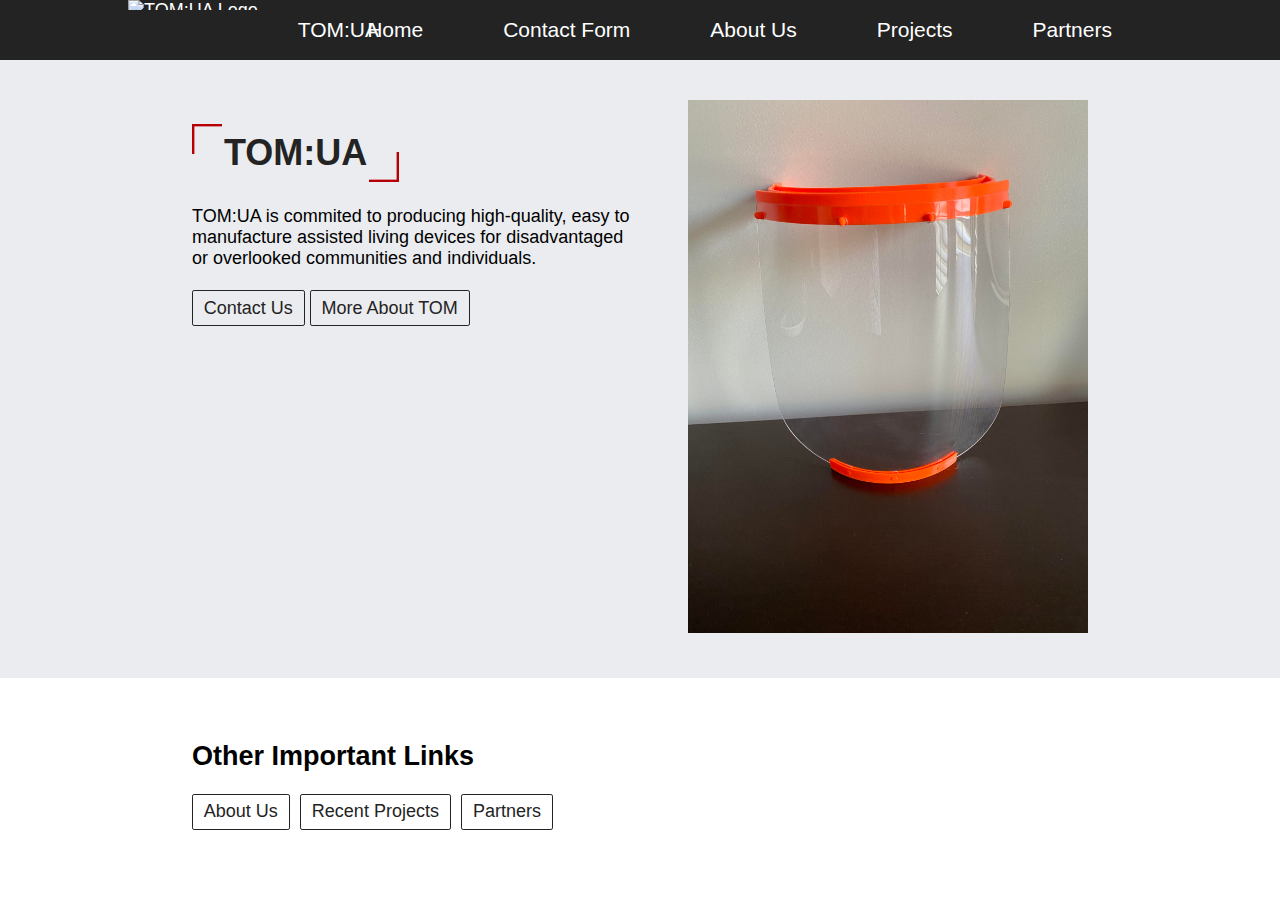
==== index.html @ 4f61e671 "Init" ====
<!DOCTYPE html>
<html lang="en" dir="ltr">

<head>
  <meta charset="utf-8">
  <title>TOM:UA</title>

  <link rel="stylesheet" href="./css/navbar.css">
  <link rel="stylesheet" href="./css/master.css">
  <link rel="stylesheet" href="./css/buttons.css">
</head>

<body>

  <!-- Begin NavBar -->
  <div class="nav-bar">
    <div class="content-L">
      <img src="" alt="TOM:UA Logo">
      <p class="header-text">TOM:UA</p>
    </div>

    <div class="content-R">
      <a href="index.html"><li class="nav-bar-item header-text">Home</li></a>
      <a href="contact.html"><li class="nav-bar-item header-text">Contact Form</li></a>
      <a href="about.html"><li class="nav-bar-item header-text">About Us</li></a>
      <a href="projects.html"><li class="nav-bar-item header-text">Projects</li></a>
      <a href="partners.html"><li class="nav-bar-item header-text">Partners</li></a>
    </div>
  </div>
  <!-- End NavBar -->

  <div class="introduction">
    <div class="content-L-main">
      <h1>TOM:UA</h1>
      <p>TOM:UA is commited to producing high-quality, easy to manufacture assisted living devices for disadvantaged or overlooked communities and individuals.</p>
      <a class="button home-page-button" href="contact.html">Contact Us</a>
      <a href="https://tomglobal.org/" class="button contact-us-button">More About TOM</a>
    </div>

    <div class="content-R-main">
      <img src="./src/face-shield.jpg" alt="TOM:UA" width="400px" height="auto">
    </div>
  </div>

  <div class="main-body">


    <div>
      <h2>Other Important Links</h2>
      <a class="button centered-buttons" href="about.html">About Us</a>
      <a class="button centered-buttons" href="projects.html">Recent Projects</a>
      <a class="button centered-buttons" href="partners.html">Partners</a>
    </div>
  </div>
</body>
</html>
---- css/navbar.css ----
.nav-bar {
  background-color: #232323;
  color: white;
  height: max-content;
  white-space: nowrap;

  height: auto;
  width: 80%;
  padding: 0px 10%;
}

.content-L {
  display: inline-flex;
  padding: 0px;
  margin: 0px;
  float: left;
  width: 30%;
}

.nav-bar img {
  height: 10px;
}

.content-R {
  display: inline-flex;
  justify-content: flex-end;
  padding: 0px;
  margin: 0px;
  width: 70%;
}

.header-text {
  font-size: 21px;
  color: white;
  padding: 18px 40px;
}

.nav-bar-item {
  list-style-type: none;
  transition: .3s;
  cursor: pointer;
  width: max-content
}

.nav-bar-item:hover {
  background-color: white;
  color: black;
  transition: .5s;
}

.nav-bar a {
  margin: 0px;
  padding: 0px;
  text-decoration: none;
}
---- css/master.css ----
body {
  font-family: sans-serif;
  font-size: 18px;
  margin: 0px;
  padding: 0px;
}

h1 {
  display: block;
  position: relative;
  width: max-content;
  padding: 8px 32px;
  text-transform: uppercase;
  color: #232323;

  -webkit-user-select: none; /* Make text non-selectable Safari */
  -moz-user-select: none; /* Make text non-selectable Firefox */
  -ms-user-select: none; /* Make text non-selectable IE10+/Edge */
  user-select: none; /* Make text non-selectable Standard */
}

h1::before {
  position: absolute;
    top: 0;
    left: 0;
    height: 30px;
    width: 30px;

    content: "";
    background-image: url(../src/brackets.png);
    background-size: cover;
}

h1::after {
  position: absolute;
      bottom: 0;
      right: 0;
      height: 30px;
      width: 30px;

      content: "";
      background-image: url(../src/brackets.png);
      background-size: cover;
      transform: rotate(180deg);
      -webkit-transform: rotate(180deg);
      -moz-transform: rotate(180deg);
      -ms-transform: rotate(180deg);
      -o-transform: rotate(180deg);
}

p {
  margin: 0px;
  padding: 0px;
}

.main-body {
  width: 70%;
  padding: 40px 15%;
  margin: auto;
}

.bottom-padding {
  padding-bottom: 11px;
}

.blank_selection { display: none; }

.this-week-input {
  width: 300px;

  /* Auto-scaling once JS is implemented.
  https://stackoverflow.com/questions/8100770/auto-scaling-inputtype-text-to-width-of-value */
}

.remove-item-button {
  display: inline-block;
}

.checkbox-wrapper {
  display: block;
  padding-bottom: 15px;
}

input[type=checkbox] {
  -ms-transform: scale(1.25); /* IE */
  -moz-transform: scale(1.25); /* FF */
  -webkit-transform: scale(1.25); /* Safari and Chrome */
  -o-transform: scale(1.25); /* Opera */
  transform: scale(1.25);
  padding: 10px;
}

.settings-button {
  margin-top: 50px;
  color: grey;
}

.next-week {
  display: none;
}

.content-L-main {
  padding: 0px;
  margin: 0px;
  float: left;
  width: 50%;
}

.content-R-main {
  display: inline-flex;
  justify-content: flex-end;
  padding: 0px;
  margin: 0px;
  width: 50%;
}

.contact-footer-text {
  padding: 11px 0px;
}

.contact-footer-link {
  color: #232323;
}

.contact-subtext {
  padding-top: 11px;
  padding-bottom: 30px;
}

.introduction {
  width: 70%;
  padding: 40px 15%;
  margin: auto;
  background-color: #EBECF0;
}
---- css/buttons.css ----
.button {
  display: inline-block;
  padding: 0.35em .6em;
  border: 0.1em solid #232323;
  margin: 0 0.3em 0.3em 0;
  border-radius: 0.12em;
  box-sizing: border-box;
  text-decoration: none;
  font-family: sans-serif;
  font-weight: 300;
  color: #232323;
  text-align: center;
  transition: all 0.2s;
}

.button:hover {
  color: #FFF;
  background-color: #900f09;
  border-color: #900f09;
}

@media all and (max-width:30em) {
  .button {
    display: block;
    margin: 0.4em auto;
  }
}

.button_row_wrapper {
  padding-top: 12px;
}

.home-page-button {
  margin: 21px 0px;
}
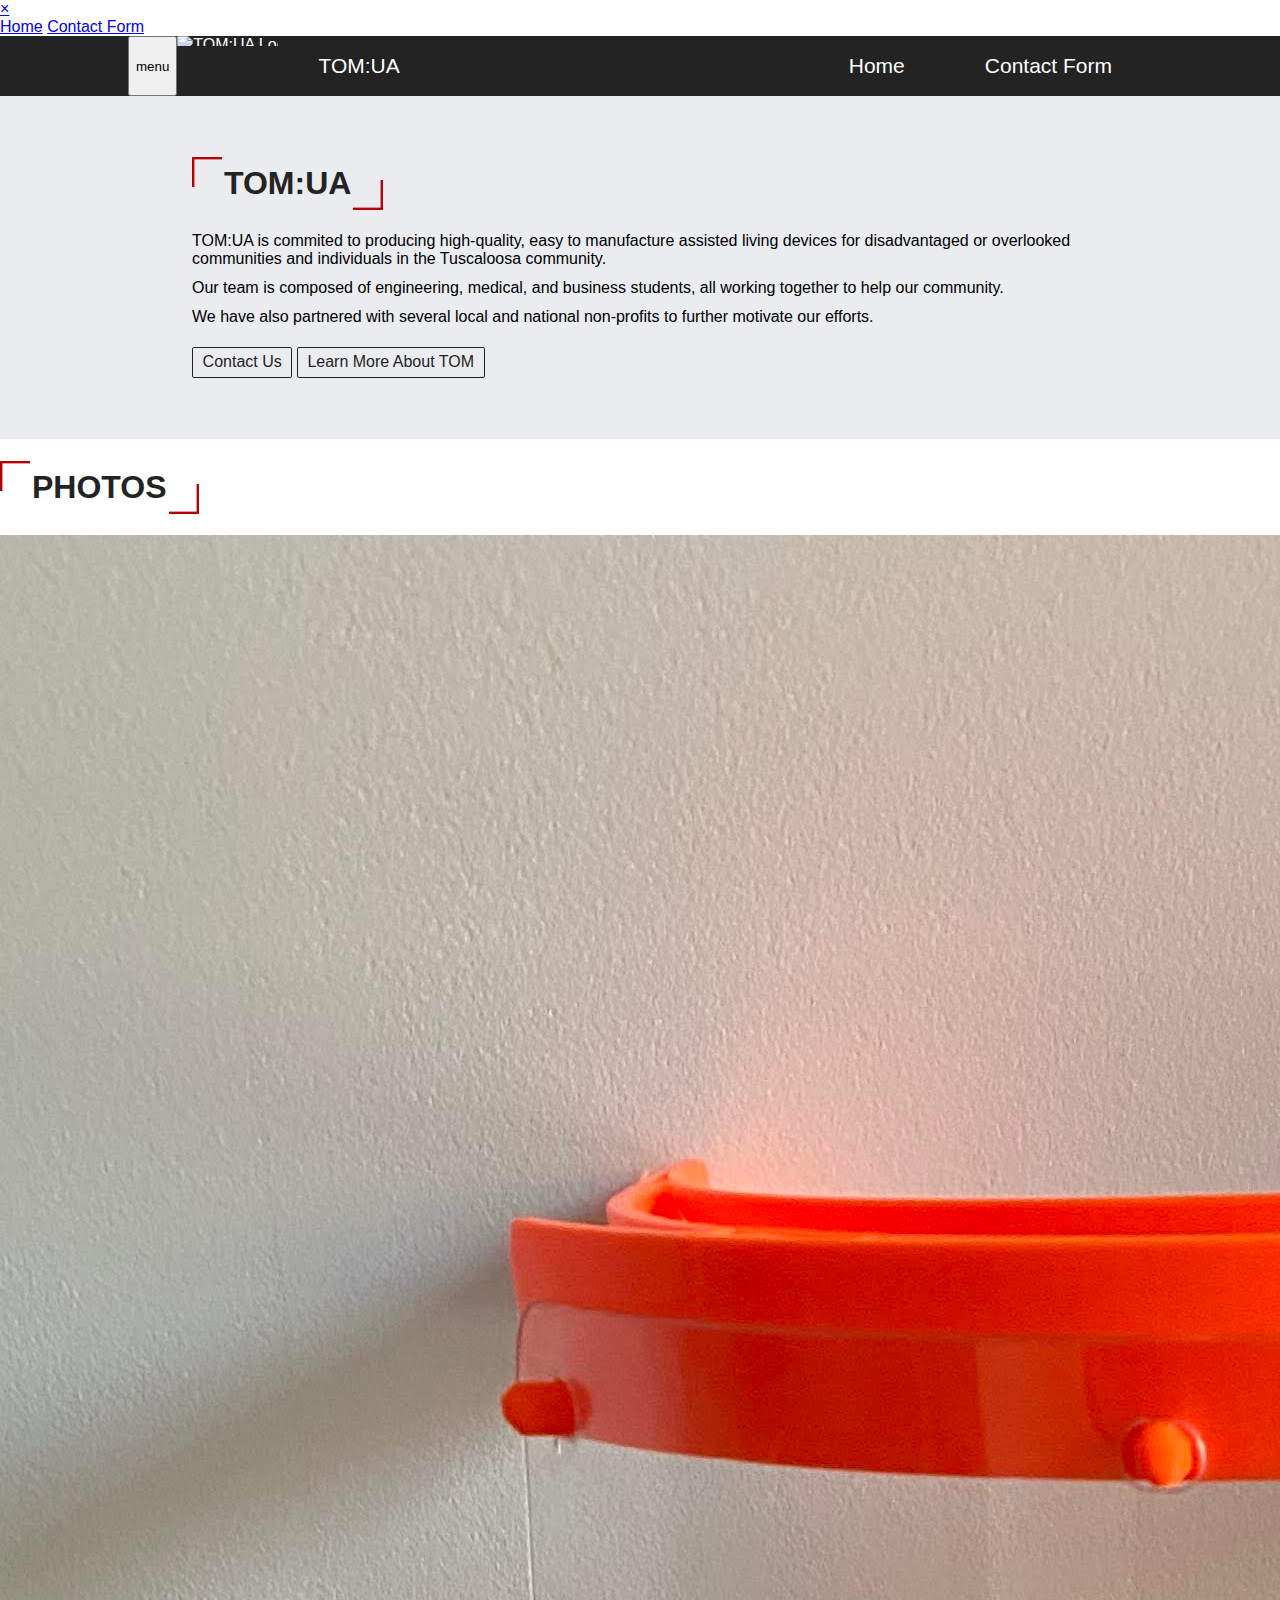
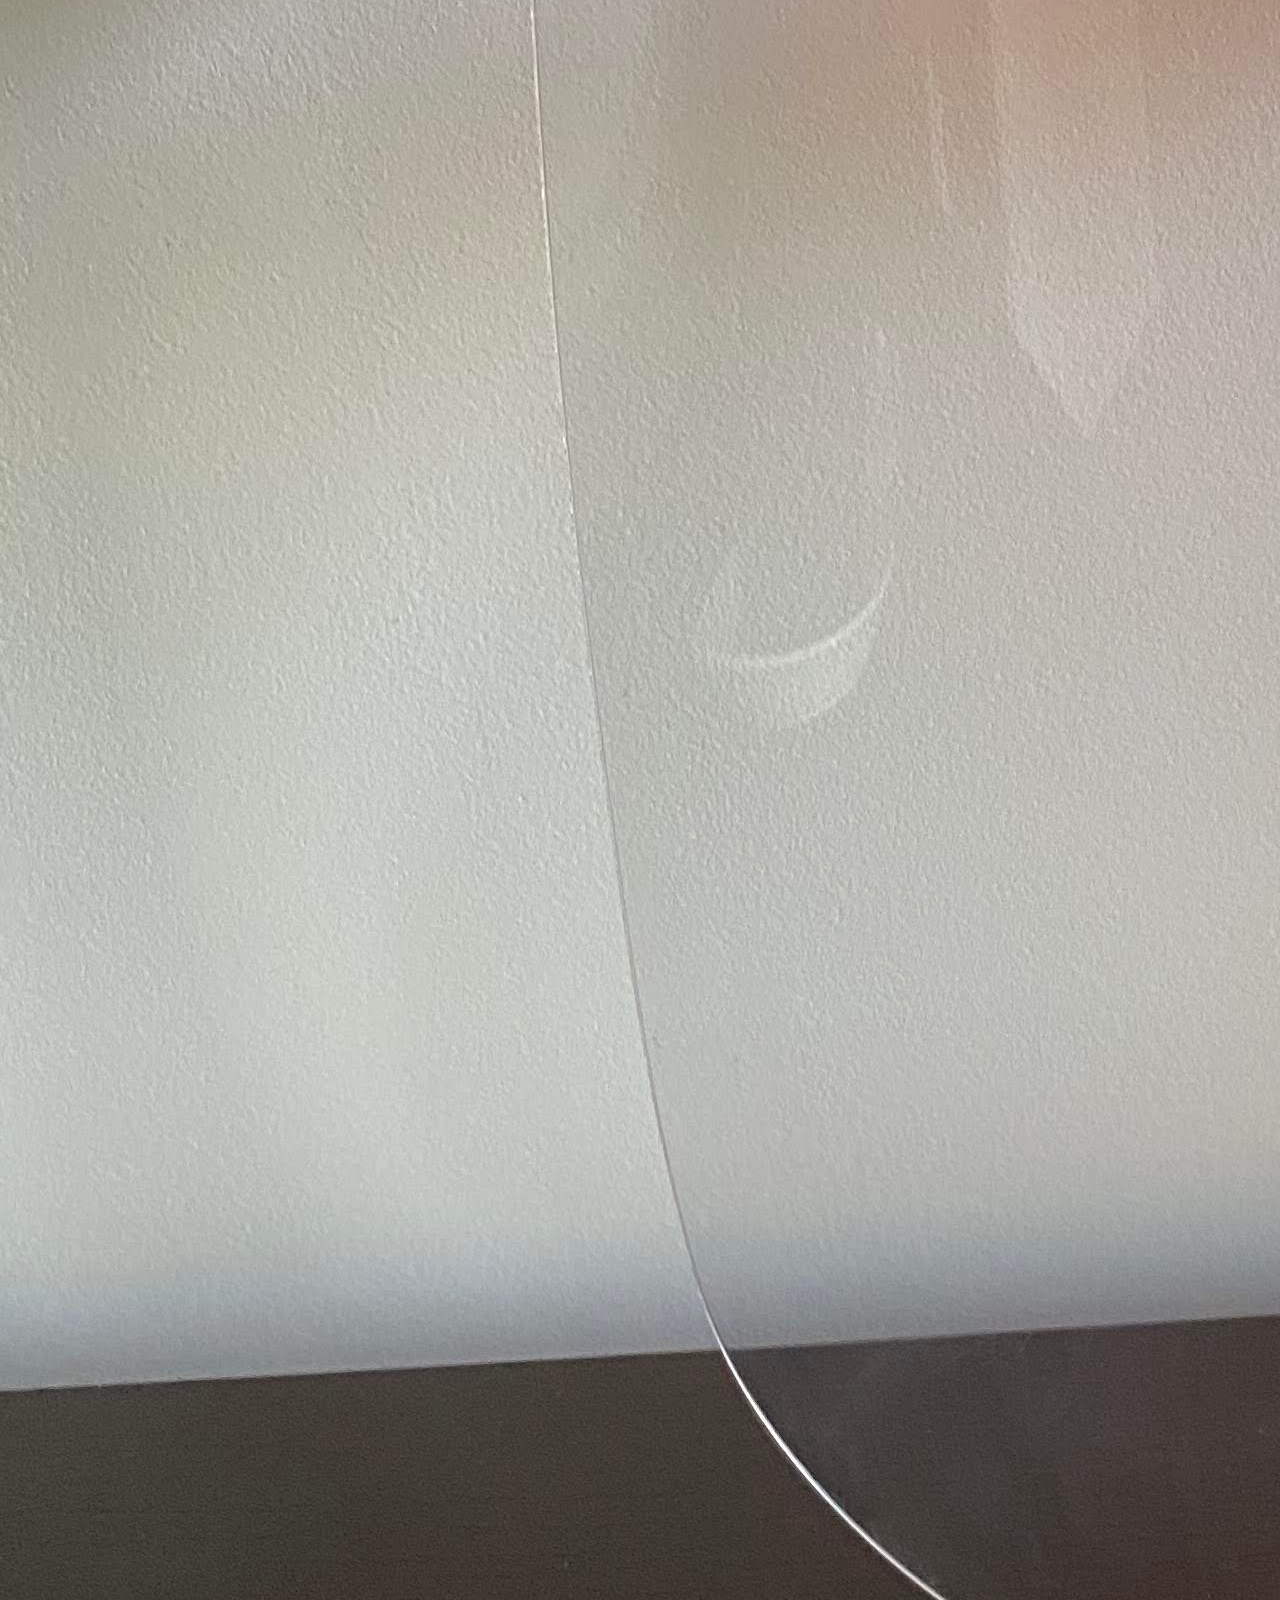
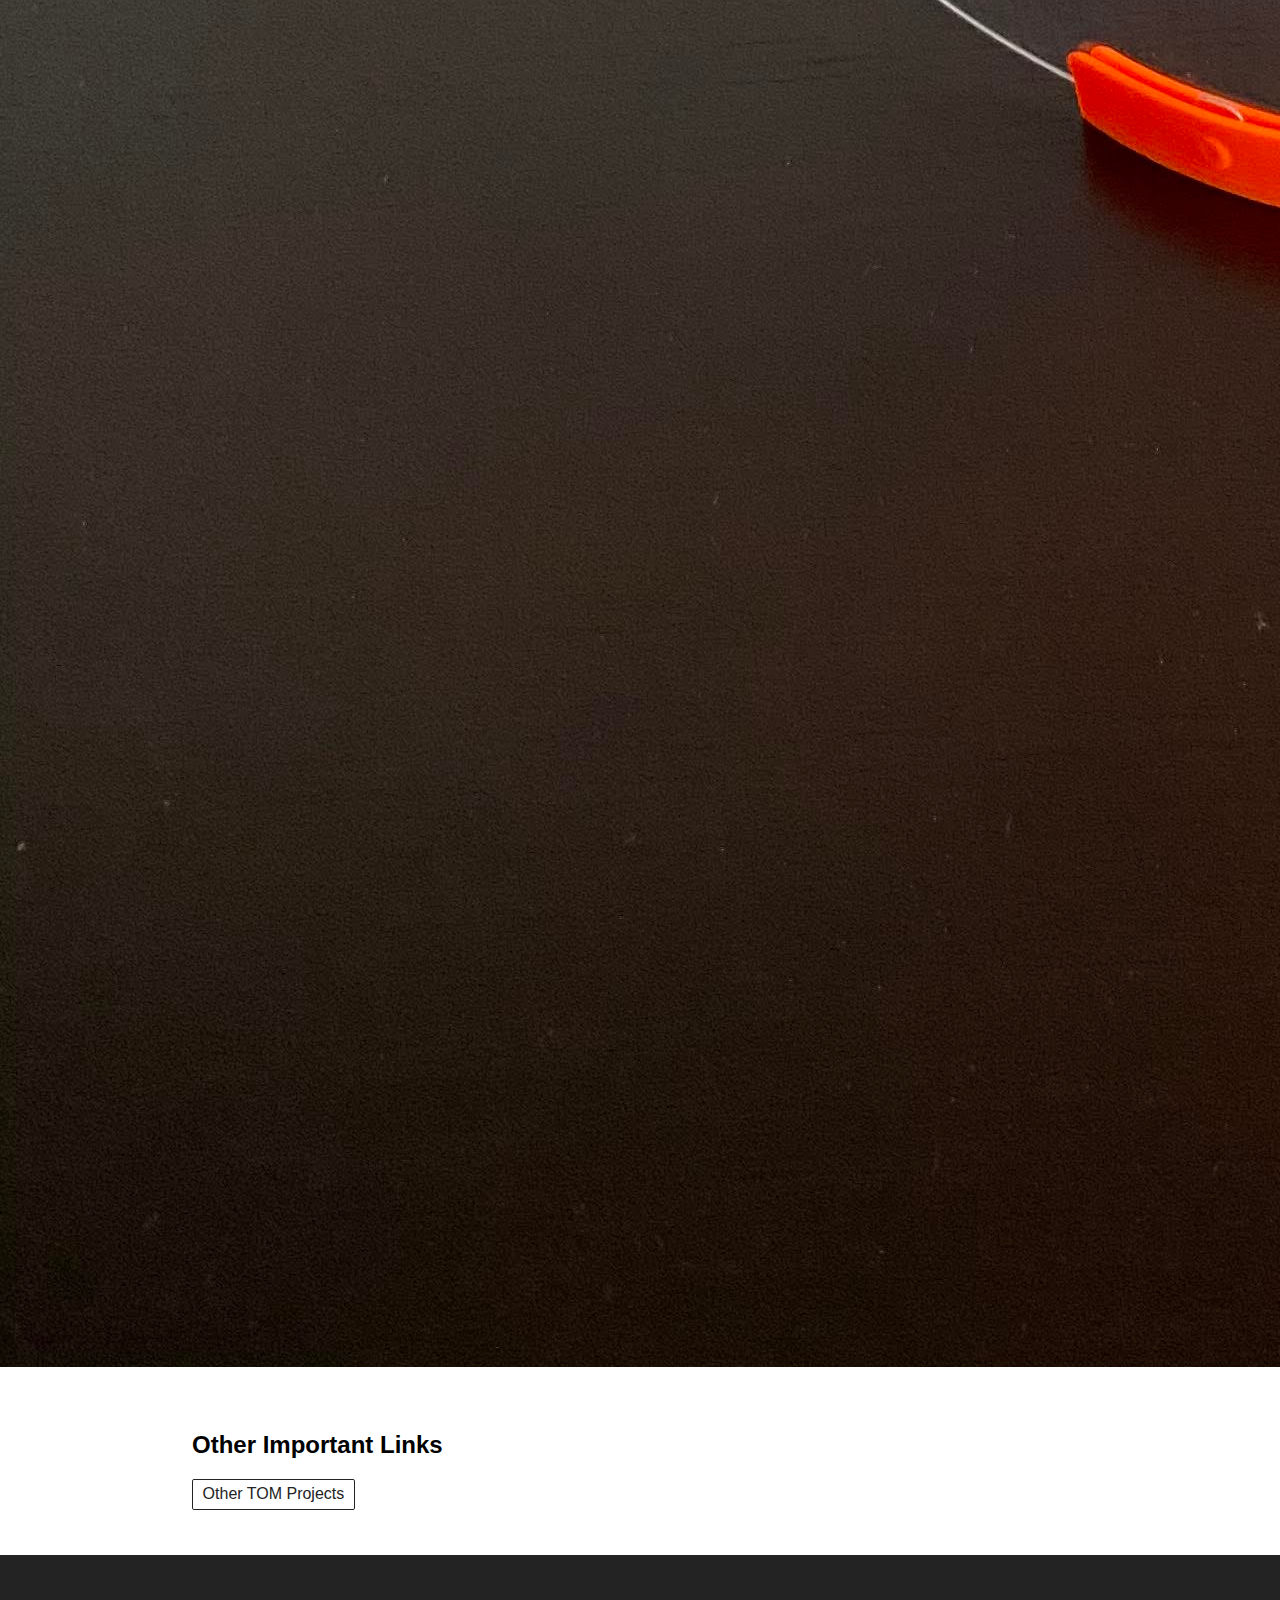
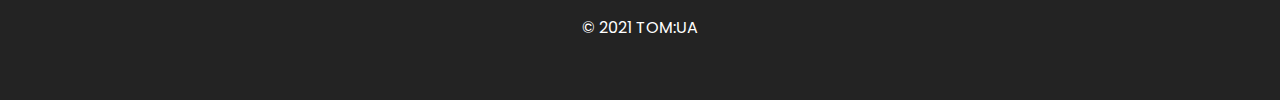
==== commit 7f6117a2: "Oops!" ====
--- a/index.html
+++ b/index.html
@@ -4,53 +4,104 @@
 <head>
   <meta charset="utf-8">
   <title>TOM:UA</title>
+  <meta name="viewport" content="width=device-width,initial-scale=1.0">
 
   <link rel="stylesheet" href="./css/navbar.css">
   <link rel="stylesheet" href="./css/master.css">
   <link rel="stylesheet" href="./css/buttons.css">
+
+  <!-- Begin Flickity With Background Links -->
+  <script src="https://unpkg.com/flickity@2/dist/flickity.pkgd.min.js"></script>
+  <link rel="stylesheet" href="https://unpkg.com/flickity@2/dist/flickity.min.css">
+  <link rel="stylesheet" href="css/flickity-with-bg.css">
+  <!-- End Flickity With Background Links -->
+
+  <link href="https://fonts.googleapis.com/icon?family=Material+Icons"
+    rel="stylesheet">
+    <link rel="preconnect" href="https://fonts.gstatic.com">
+    <link rel="preconnect" href="https://fonts.gstatic.com">
+  <link href="https://fonts.googleapis.com/css2?family=Poppins:wght@400;500;600&display=swap" rel="stylesheet">
+  <link rel="preconnect" href="https://fonts.gstatic.com">
+  <link href="https://fonts.googleapis.com/css2?family=Open+Sans:wght@600&display=swap" rel="stylesheet">
 </head>
 
 <body>
+  <!-- Begin Hamborger Menu -->
+  <div id="navOverlay" class="overlay">
+    <a href="javascript:void(0)" class="closebtn" onclick="closeNav()">&times;</a>
+    <div class="overlay-content">
+      <a href="index.html">Home</a>
+      <a href="contact.html">Contact Form</a>
+      <!-- <a href="about.html">About Us</a> -->
+      <!-- <a href="projects.html">Projects</a> -->
+      <!-- <a href="partners.html">Partners</a> -->
+    </div>
+  </div>
+  <!-- End Hamborger Menu -->
 
   <!-- Begin NavBar -->
   <div class="nav-bar">
     <div class="content-L">
-      <img src="" alt="TOM:UA Logo">
+      <button type="button" onclick="openNav()" class="hamburger"><p>menu</p></button>
+      <img class="logo" src="src/tom-logo.png" alt="TOM:UA Logo">
       <p class="header-text">TOM:UA</p>
     </div>
 
     <div class="content-R">
       <a href="index.html"><li class="nav-bar-item header-text">Home</li></a>
       <a href="contact.html"><li class="nav-bar-item header-text">Contact Form</li></a>
-      <a href="about.html"><li class="nav-bar-item header-text">About Us</li></a>
-      <a href="projects.html"><li class="nav-bar-item header-text">Projects</li></a>
-      <a href="partners.html"><li class="nav-bar-item header-text">Partners</li></a>
+      <!-- <a href="about.html"><li class="nav-bar-item header-text">About Us</li></a> -->
+      <!-- <a href="projects.html"><li class="nav-bar-item header-text">Projects</li></a> -->
+      <!-- <a href="partners.html"><li class="nav-bar-item header-text">Partners</li></a> -->
     </div>
   </div>
   <!-- End NavBar -->
 
+
+
   <div class="introduction">
-    <div class="content-L-main">
+    <!-- <div class="content-L-main"> -->
       <h1>TOM:UA</h1>
-      <p>TOM:UA is commited to producing high-quality, easy to manufacture assisted living devices for disadvantaged or overlooked communities and individuals.</p>
+      <p>TOM:UA is commited to producing high-quality, easy to manufacture assisted living devices for disadvantaged or overlooked communities and individuals in the Tuscaloosa community.</p>
+      <p class="p-tag">Our team is composed of engineering, medical, and business students, all working together to help our community.</p>
+      <p class="p-tag">We have also partnered with several local and national non-profits to further motivate our efforts.</p>
       <a class="button home-page-button" href="contact.html">Contact Us</a>
-      <a href="https://tomglobal.org/" class="button contact-us-button">More About TOM</a>
-    </div>
+      <a href="https://tomglobal.org/" class="button contact-us-button">Learn More About TOM</a>
+    <!-- </div> -->
 
-    <div class="content-R-main">
-      <img src="./src/face-shield.jpg" alt="TOM:UA" width="400px" height="auto">
+    <!-- <div class="content-R-main">
+
+    </div> -->
+  </div>
+
+  <div class="pictures-div">
+    <h1 class="photos-header">Photos</h1>
+    <div class="main-carousel" data-flickity='{ "cellAlign": "left", "autoPlay": 1500, "pageDots": false, "prevNextButtons": true, "wrapAround": true, "groupCells": true, "lazyLoad": true, "imagesLoaded": true, "draggable": true}'>
+      <div class="carousel-cell">
+        <img class="img" src="src/face-shield.jpg" alt="Image">
+      </div>
+
+      <!-- <div class="carousel-cell">
+        <img class="img"src="src/face-shield2.jpg" alt="Image">
+        <div class="overlay-flickity">
+          <p class="text">Atlanta Face Shield volunteer assembly session.</p>
+        </div>
+      </div> -->
     </div>
   </div>
 
   <div class="main-body">
-
-
     <div>
       <h2>Other Important Links</h2>
-      <a class="button centered-buttons" href="about.html">About Us</a>
-      <a class="button centered-buttons" href="projects.html">Recent Projects</a>
-      <a class="button centered-buttons" href="partners.html">Partners</a>
+      <!-- <a class="button centered-buttons" href="about.html">About Us</a> -->
+      <a class="button centered-buttons" href="https://tomglobal.org/search">Other TOM Projects</a>
+      <!-- <a class="button centered-buttons" href="partners.html">Partners</a> -->
     </div>
   </div>
+
+  <div class="footer">
+    <p>© 2021 TOM:UA</p>
+  </div>
 </body>
+<script src="js/hamburger.js"></script>
 </html>
--- a/css/master.css
+++ b/css/master.css
@@ -1,6 +1,6 @@
 body {
   font-family: sans-serif;
-  font-size: 18px;
+  font-size: 1.25vw;
   margin: 0px;
   padding: 0px;
 }
@@ -53,50 +53,14 @@
   padding: 0px;
 }
 
+.p-tag {
+  padding-top: 11px;
+}
+
 .main-body {
   width: 70%;
   padding: 40px 15%;
   margin: auto;
-}
-
-.bottom-padding {
-  padding-bottom: 11px;
-}
-
-.blank_selection { display: none; }
-
-.this-week-input {
-  width: 300px;
-
-  /* Auto-scaling once JS is implemented.
-  https://stackoverflow.com/questions/8100770/auto-scaling-inputtype-text-to-width-of-value */
-}
-
-.remove-item-button {
-  display: inline-block;
-}
-
-.checkbox-wrapper {
-  display: block;
-  padding-bottom: 15px;
-}
-
-input[type=checkbox] {
-  -ms-transform: scale(1.25); /* IE */
-  -moz-transform: scale(1.25); /* FF */
-  -webkit-transform: scale(1.25); /* Safari and Chrome */
-  -o-transform: scale(1.25); /* Opera */
-  transform: scale(1.25);
-  padding: 10px;
-}
-
-.settings-button {
-  margin-top: 50px;
-  color: grey;
-}
-
-.next-week {
-  display: none;
 }
 
 .content-L-main {
@@ -133,3 +97,46 @@
   margin: auto;
   background-color: #EBECF0;
 }
+
+.contact-header {
+  margin-bottom: 0px;
+}
+
+.tel {
+  color: #232323;
+}
+
+.footer {
+  width: 100%;
+  background-color: #232323;
+  text-align: center;
+  padding: 60px 0px;
+  color: white;
+  font-family: "Poppins", sans-serif;
+
+  -webkit-user-select: none; /* Make text non-selectable Safari */
+  -moz-user-select: none; /* Make text non-selectable Firefox */
+  -ms-user-select: none; /* Make text non-selectable IE10+/Edge */
+  user-select: none; /* Make text non-selectable Standard */
+}
+
+body {
+  height: 100%;
+}
+
+@media (max-width:1270px) {
+  .content-L-main {
+    display: block;
+    width: 100%;
+    margin: auto;
+  }
+  .content-R-main {
+    display: block;
+    margin:auto;
+  }
+
+}
+
+.nav-bar-item:hover {
+  background-color: #EBECF0;
+}
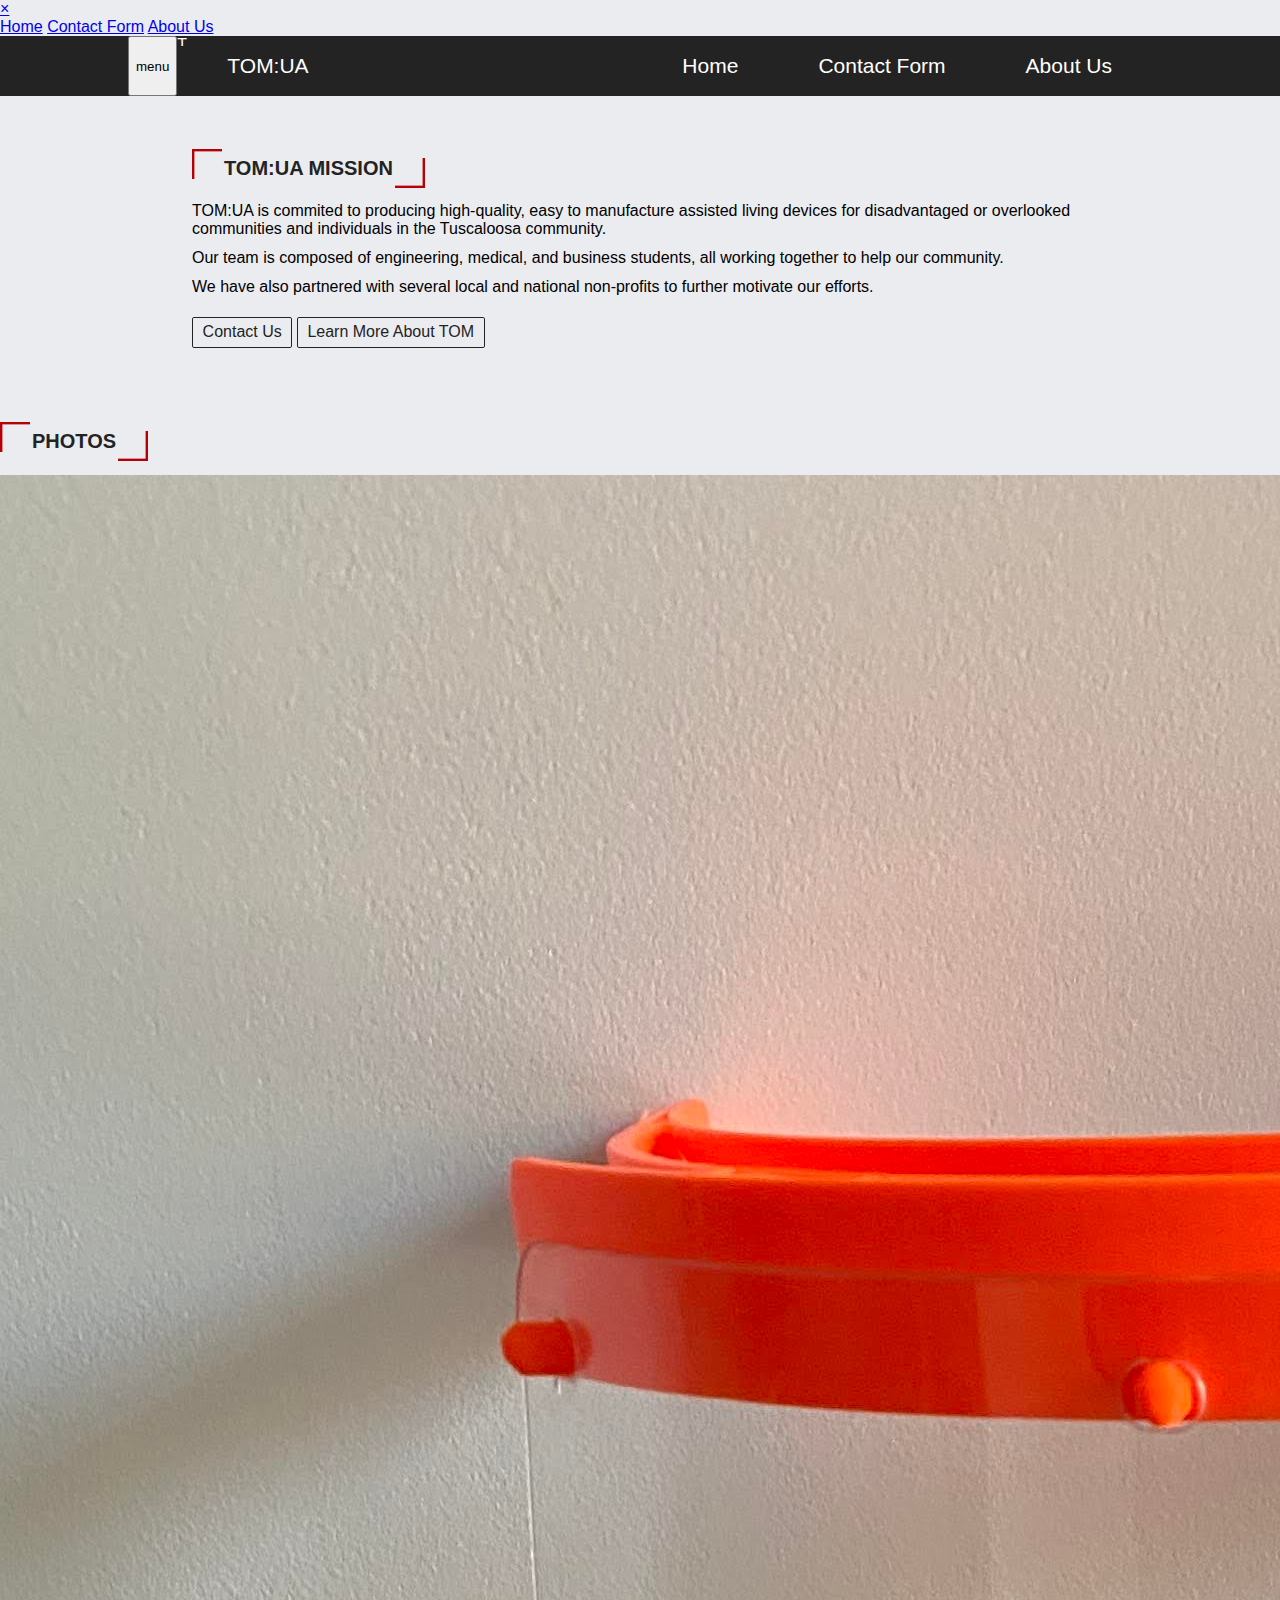
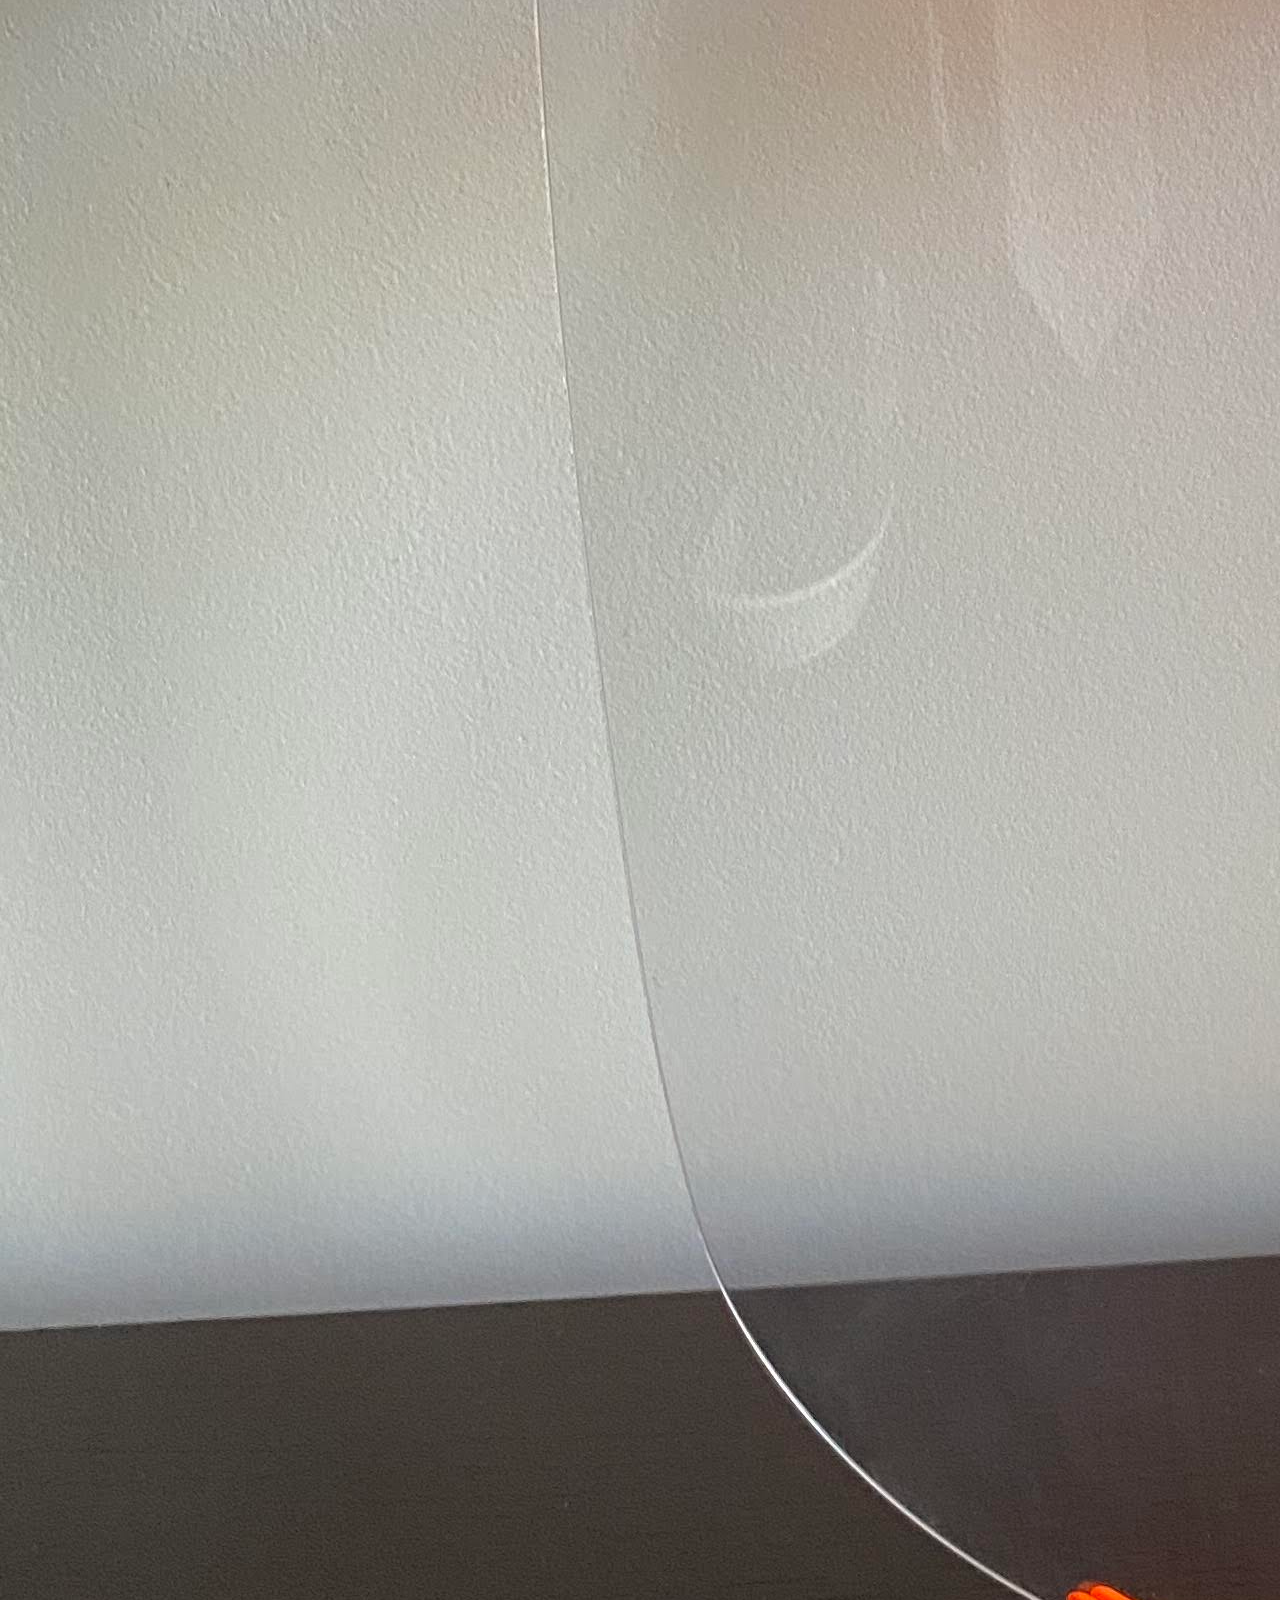
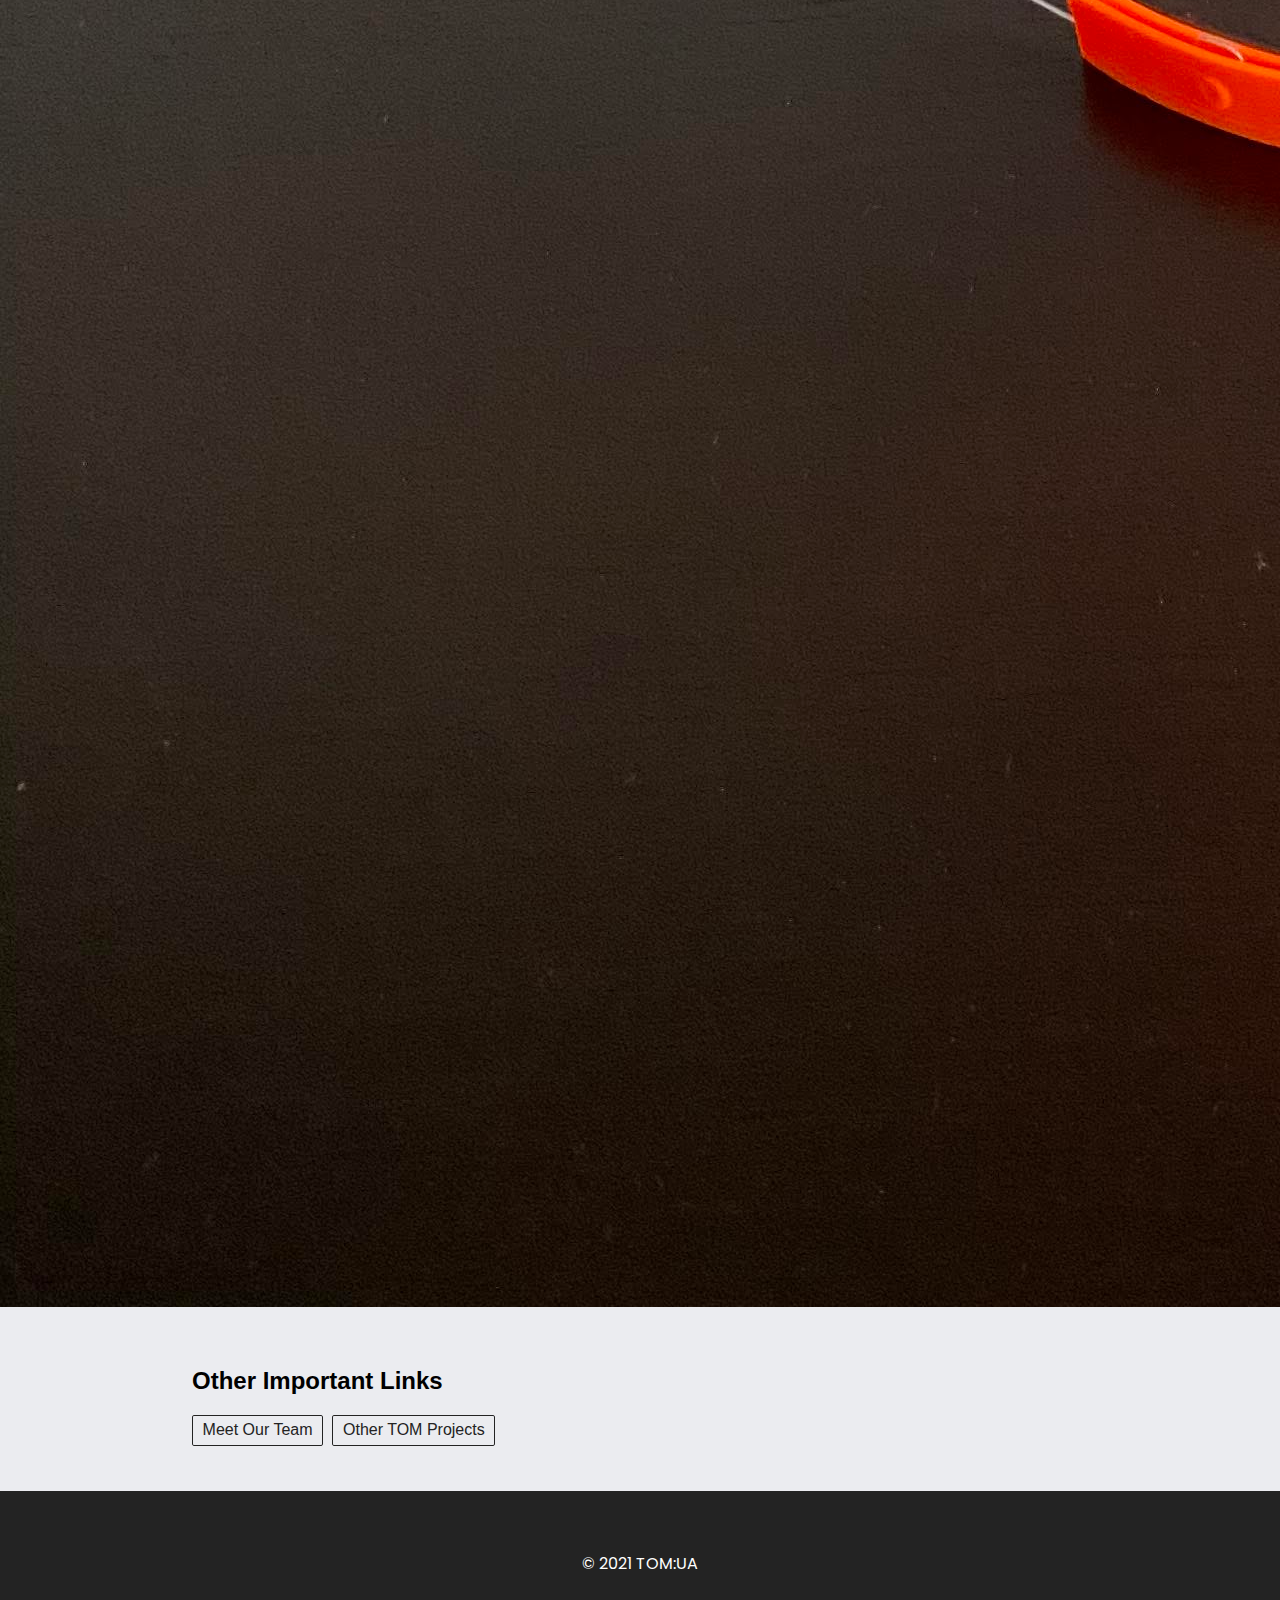
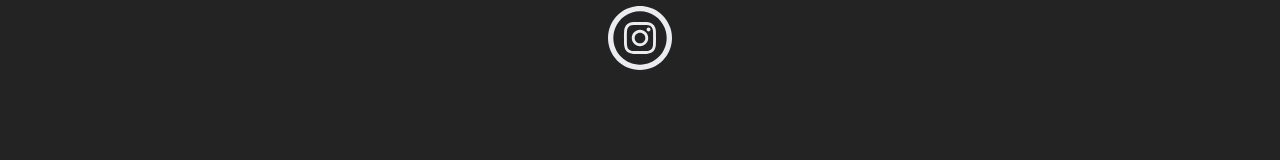
==== commit d7f136a5: "added instagram to home page" ====
--- a/index.html
+++ b/index.html
@@ -1,10 +1,19 @@
-<!DOCTYPE html>
+<!-- <!DOCTYPE html> -->
 <html lang="en" dir="ltr">
 
 <head>
   <meta charset="utf-8">
-  <title>TOM:UA</title>
+  <title>TOM:UA - Home</title>
   <meta name="viewport" content="width=device-width,initial-scale=1.0">
+  <link rel="icon" href="src/icon.png">
+
+  <link href="https://fonts.googleapis.com/icon?family=Material+Icons"
+    rel="stylesheet">
+    <link rel="preconnect" href="https://fonts.gstatic.com">
+    <link rel="preconnect" href="https://fonts.gstatic.com">
+  <link href="https://fonts.googleapis.com/css2?family=Poppins:wght@400;500;600&display=swap" rel="stylesheet">
+  <link rel="preconnect" href="https://fonts.gstatic.com">
+  <link href="https://fonts.googleapis.com/css2?family=Open+Sans:wght@600&display=swap" rel="stylesheet">
 
   <link rel="stylesheet" href="./css/navbar.css">
   <link rel="stylesheet" href="./css/master.css">
@@ -16,13 +25,6 @@
   <link rel="stylesheet" href="css/flickity-with-bg.css">
   <!-- End Flickity With Background Links -->
 
-  <link href="https://fonts.googleapis.com/icon?family=Material+Icons"
-    rel="stylesheet">
-    <link rel="preconnect" href="https://fonts.gstatic.com">
-    <link rel="preconnect" href="https://fonts.gstatic.com">
-  <link href="https://fonts.googleapis.com/css2?family=Poppins:wght@400;500;600&display=swap" rel="stylesheet">
-  <link rel="preconnect" href="https://fonts.gstatic.com">
-  <link href="https://fonts.googleapis.com/css2?family=Open+Sans:wght@600&display=swap" rel="stylesheet">
 </head>
 
 <body>
@@ -32,7 +34,7 @@
     <div class="overlay-content">
       <a href="index.html">Home</a>
       <a href="contact.html">Contact Form</a>
-      <!-- <a href="about.html">About Us</a> -->
+      <a href="about.html">About Us</a>
       <!-- <a href="projects.html">Projects</a> -->
       <!-- <a href="partners.html">Partners</a> -->
     </div>
@@ -50,7 +52,7 @@
     <div class="content-R">
       <a href="index.html"><li class="nav-bar-item header-text">Home</li></a>
       <a href="contact.html"><li class="nav-bar-item header-text">Contact Form</li></a>
-      <!-- <a href="about.html"><li class="nav-bar-item header-text">About Us</li></a> -->
+      <a href="about.html"><li class="nav-bar-item header-text">About Us</li></a>
       <!-- <a href="projects.html"><li class="nav-bar-item header-text">Projects</li></a> -->
       <!-- <a href="partners.html"><li class="nav-bar-item header-text">Partners</li></a> -->
     </div>
@@ -61,7 +63,7 @@
 
   <div class="introduction">
     <!-- <div class="content-L-main"> -->
-      <h1>TOM:UA</h1>
+      <h1>TOM:UA Mission</h1>
       <p>TOM:UA is commited to producing high-quality, easy to manufacture assisted living devices for disadvantaged or overlooked communities and individuals in the Tuscaloosa community.</p>
       <p class="p-tag">Our team is composed of engineering, medical, and business students, all working together to help our community.</p>
       <p class="p-tag">We have also partnered with several local and national non-profits to further motivate our efforts.</p>
@@ -93,7 +95,7 @@
   <div class="main-body">
     <div>
       <h2>Other Important Links</h2>
-      <!-- <a class="button centered-buttons" href="about.html">About Us</a> -->
+      <a class="button centered-buttons" href="about.html">Meet Our Team</a>
       <a class="button centered-buttons" href="https://tomglobal.org/search">Other TOM Projects</a>
       <!-- <a class="button centered-buttons" href="partners.html">Partners</a> -->
     </div>
@@ -101,6 +103,10 @@
 
   <div class="footer">
     <p>© 2021 TOM:UA</p>
+    <div class="insta-div">
+      <a class="insta-footer" href="https://www.instagram.com/bama_tom/?hl=en" target="_blank"><svg class="social-link" xmlns="http://www.w3.org/2000/svg" viewBox="0 0 24 24"><path d="M12 2c5.514 0 10 4.486 10 10s-4.486 10-10 10-10-4.486-10-10 4.486-10 10-10zm0-2c-6.627 0-12 5.373-12 12s5.373 12 12 12 12-5.373 12-12-5.373-12-12-12zm0 7.082c1.602 0 1.792.006 2.425.035 1.627.074 2.385.845 2.46 2.459.028.633.034.822.034 2.424s-.006 1.792-.034 2.424c-.075 1.613-.832 2.386-2.46 2.46-.633.028-.822.035-2.425.035-1.602 0-1.792-.006-2.424-.035-1.63-.075-2.385-.849-2.46-2.46-.028-.632-.035-.822-.035-2.424s.007-1.792.035-2.424c.074-1.615.832-2.386 2.46-2.46.632-.029.822-.034 2.424-.034zm0-1.082c-1.63 0-1.833.007-2.474.037-2.18.1-3.39 1.309-3.49 3.489-.029.641-.036.845-.036 2.474 0 1.63.007 1.834.036 2.474.1 2.179 1.31 3.39 3.49 3.49.641.029.844.036 2.474.036 1.63 0 1.834-.007 2.475-.036 2.176-.1 3.391-1.309 3.489-3.49.029-.64.036-.844.036-2.474 0-1.629-.007-1.833-.036-2.474-.098-2.177-1.309-3.39-3.489-3.489-.641-.03-.845-.037-2.475-.037zm0 2.919c-1.701 0-3.081 1.379-3.081 3.081s1.38 3.081 3.081 3.081 3.081-1.379 3.081-3.081c0-1.701-1.38-3.081-3.081-3.081zm0 5.081c-1.105 0-2-.895-2-2 0-1.104.895-2 2-2 1.104 0 2.001.895 2.001 2s-.897 2-2.001 2zm3.202-5.922c-.397 0-.72.322-.72.72 0 .397.322.72.72.72.398 0 .721-.322.721-.72 0-.398-.322-.72-.721-.72z"></svg></a>
+      </a>
+    </div>
   </div>
 </body>
 <script src="js/hamburger.js"></script>
--- a/css/master.css
+++ b/css/master.css
@@ -1,8 +1,15 @@
+:root {
+  --crimson: #900f09;
+  --d-grey: #232323;
+  --l-grey: #EBECF0
+}
+
 body {
   font-family: sans-serif;
   font-size: 1.25vw;
   margin: 0px;
   padding: 0px;
+  background-color: var(--l-grey);
 }
 
 h1 {
@@ -12,6 +19,7 @@
   padding: 8px 32px;
   text-transform: uppercase;
   color: #232323;
+  font-size: 1.25em;
 
   -webkit-user-select: none; /* Make text non-selectable Safari */
   -moz-user-select: none; /* Make text non-selectable Firefox */
@@ -95,7 +103,6 @@
   width: 70%;
   padding: 40px 15%;
   margin: auto;
-  background-color: #EBECF0;
 }
 
 .contact-header {
@@ -134,9 +141,38 @@
     display: block;
     margin:auto;
   }
+  body {
+    font-size: 4vmin;
+  }
+  h1 {
+    font-size: 2em;
+  }
 
 }
 
 .nav-bar-item:hover {
   background-color: #EBECF0;
 }
+
+.insta-div {
+  display: block;
+  height: 5vmax;
+  width: 5vmax;
+  fill: var(--l-grey);
+  padding: 10px;
+  margin: 20px auto;
+}
+
+.insta-footer {
+  fill: inherit;
+  height: 5vmax;
+  width: 5vmax;
+}
+
+.insta-div:hover {
+  background-color: white;
+  fill: var(--d-grey);
+  border-radius: 50%;
+  border-style: solid;
+  border: 8px;
+}
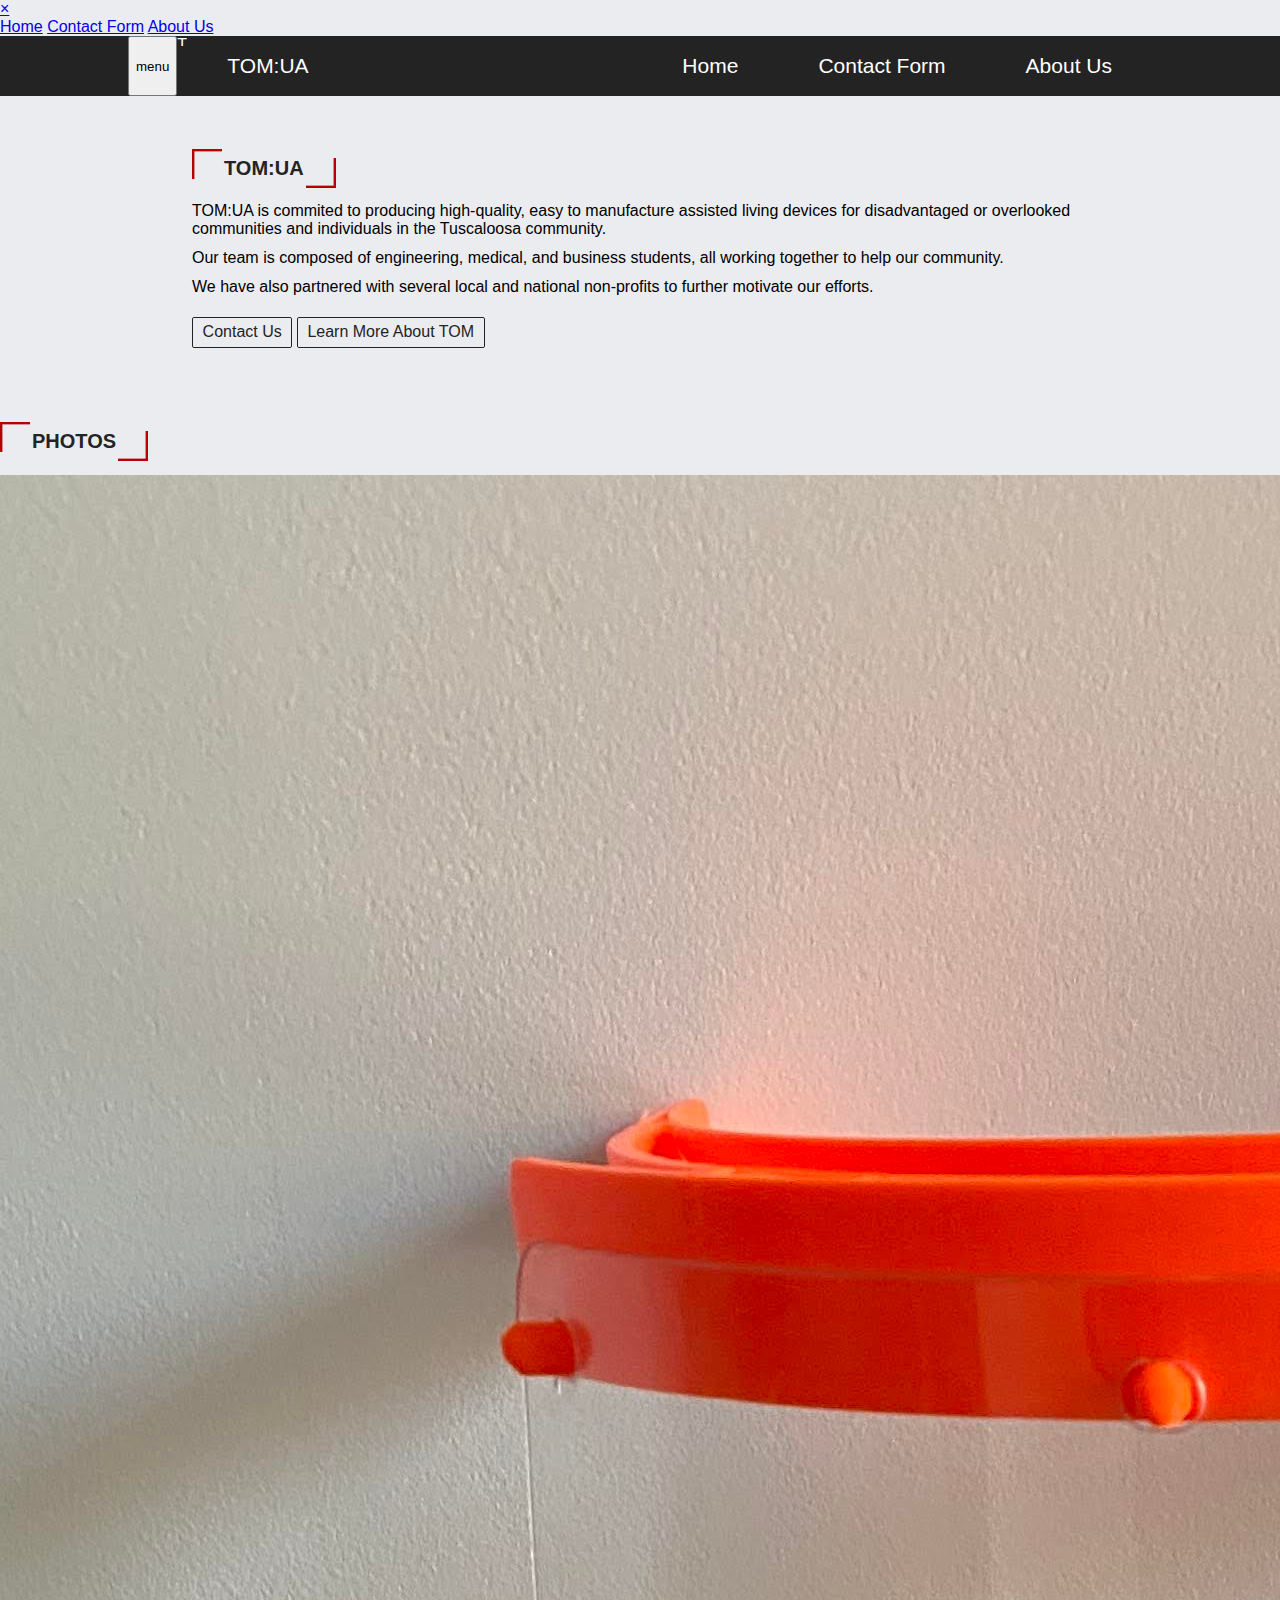
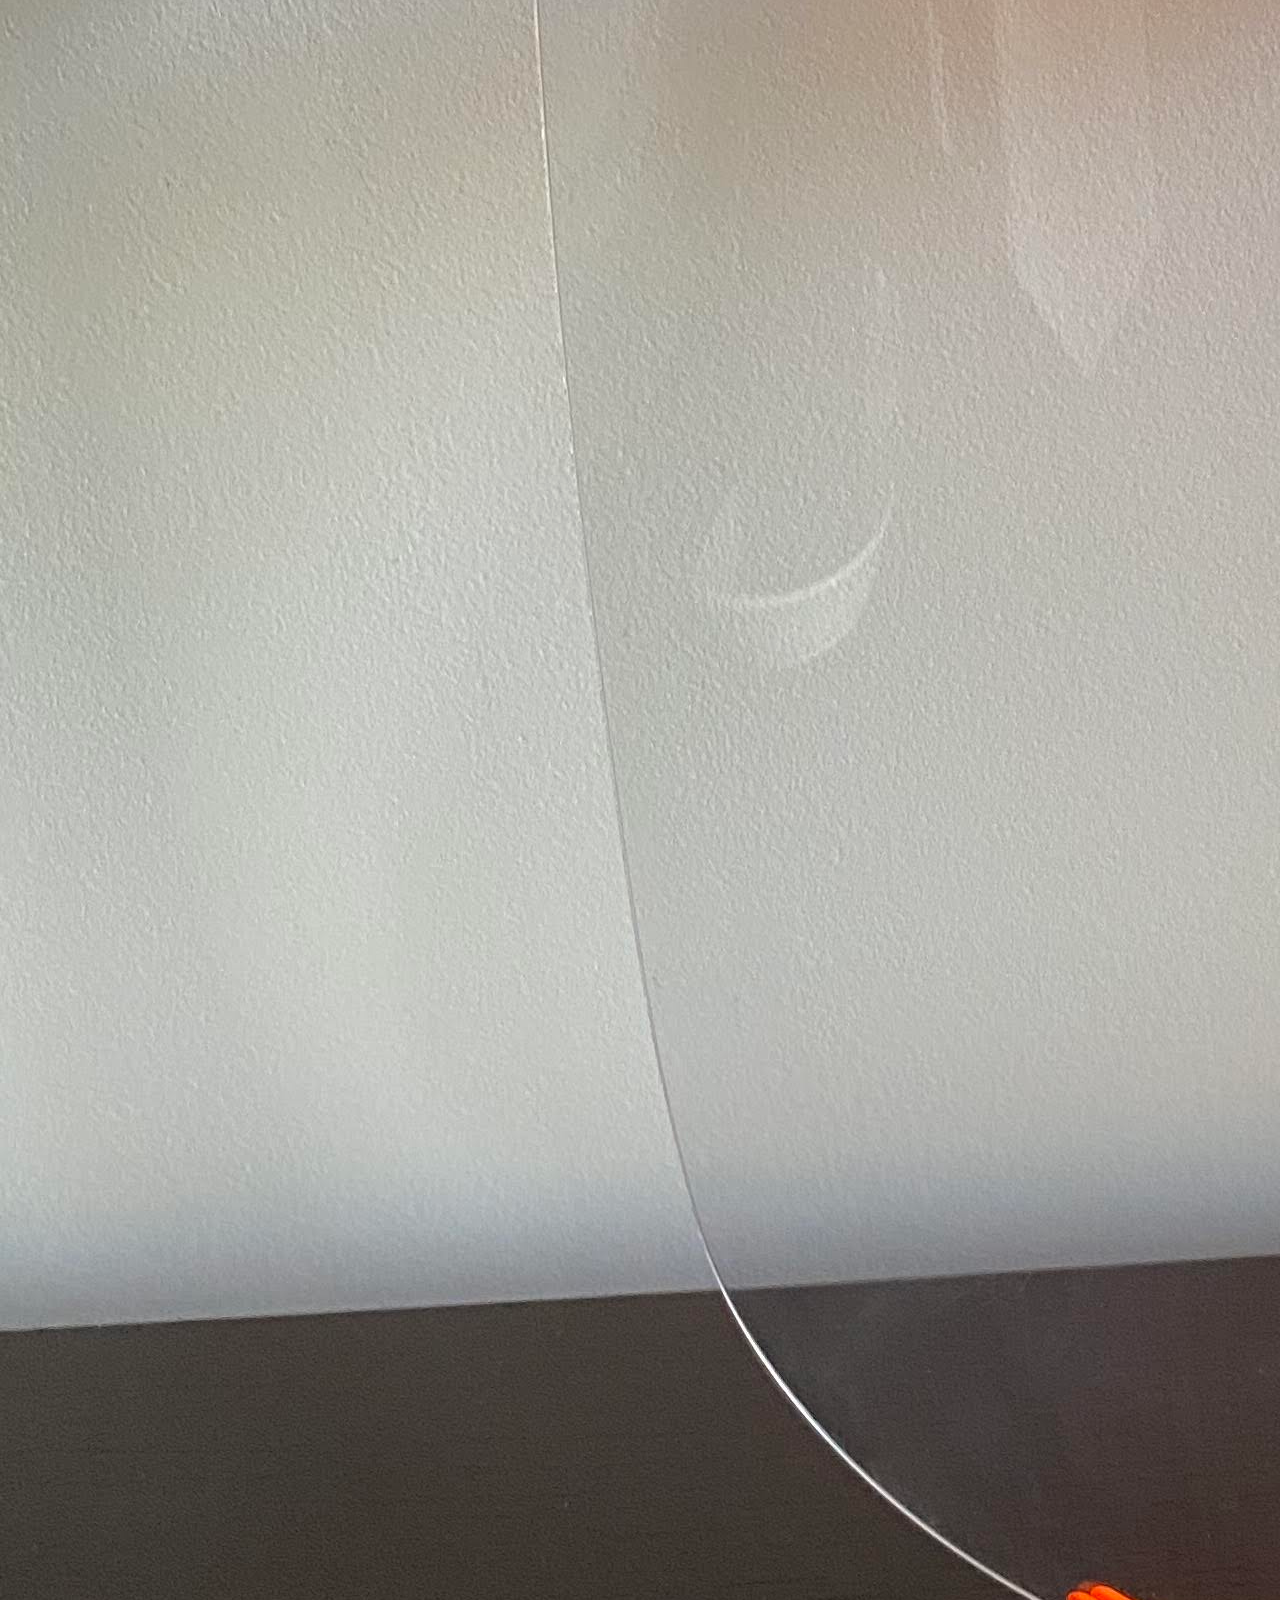
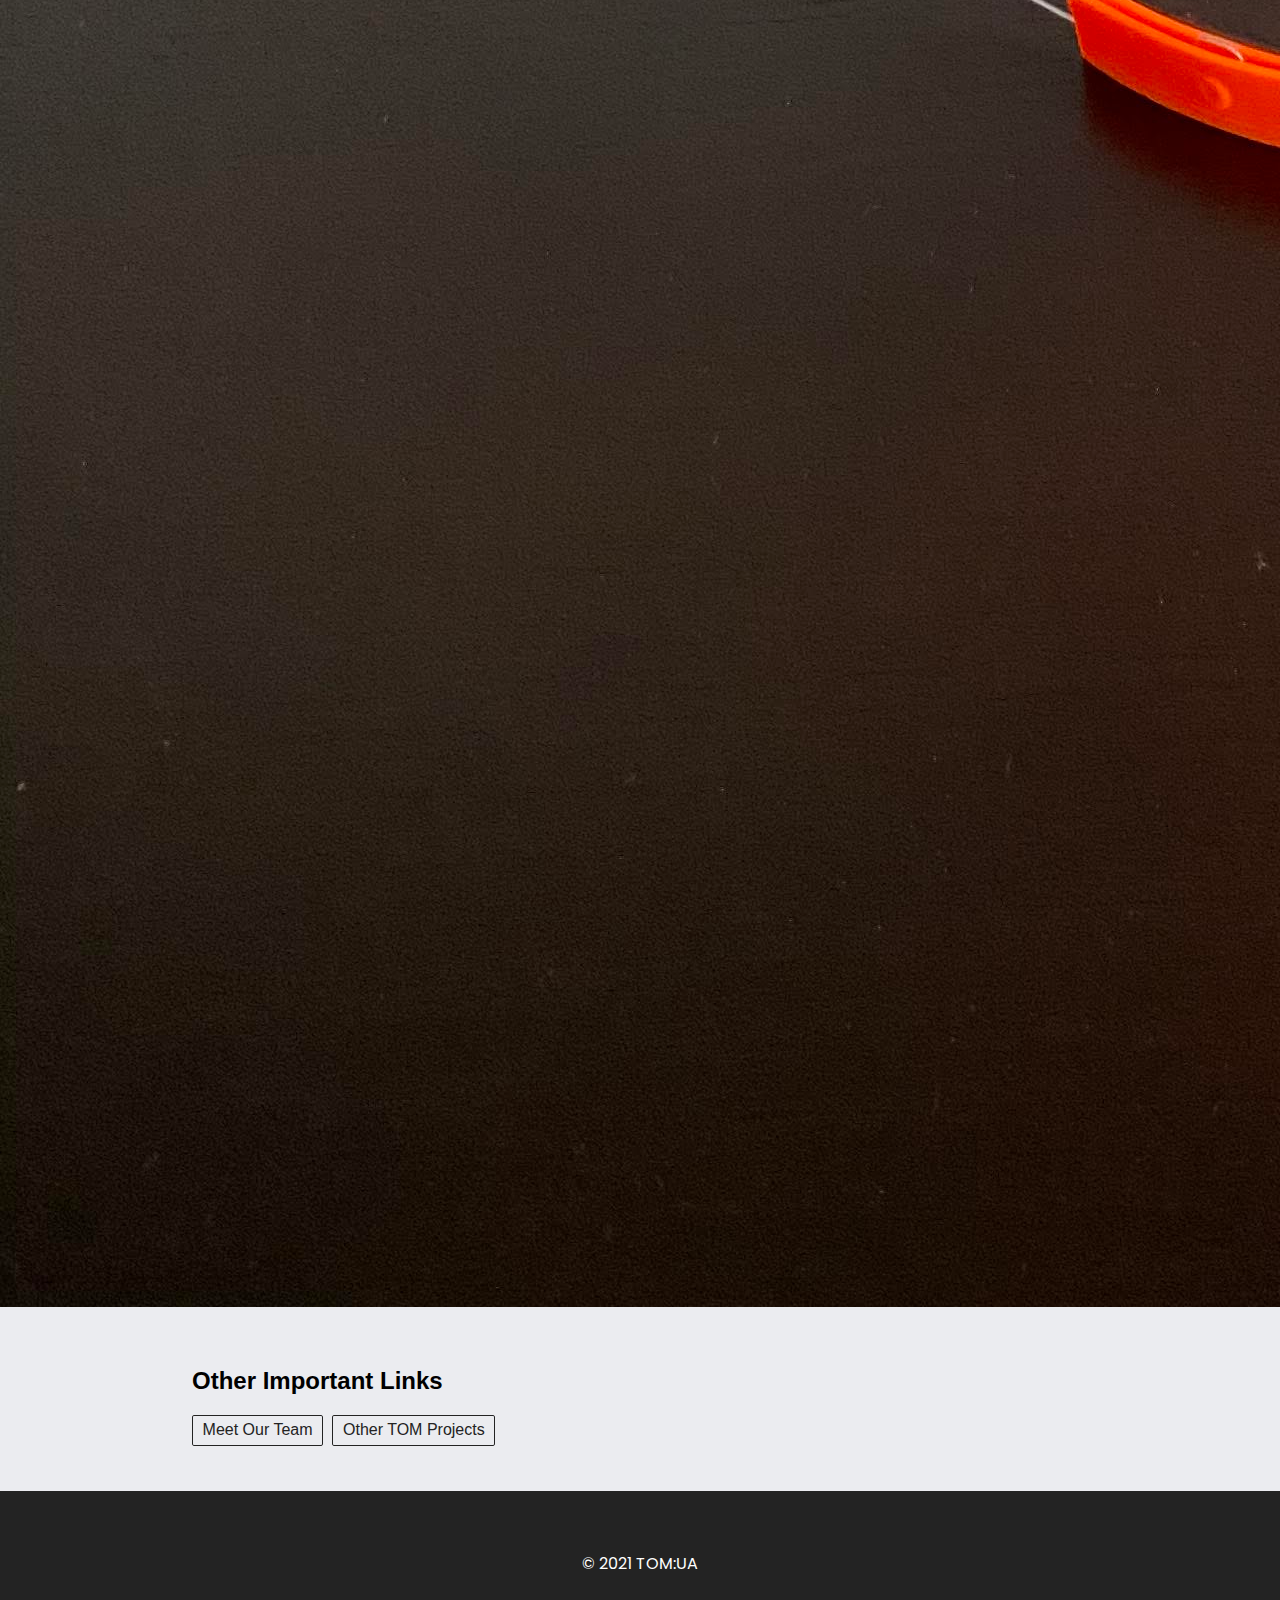
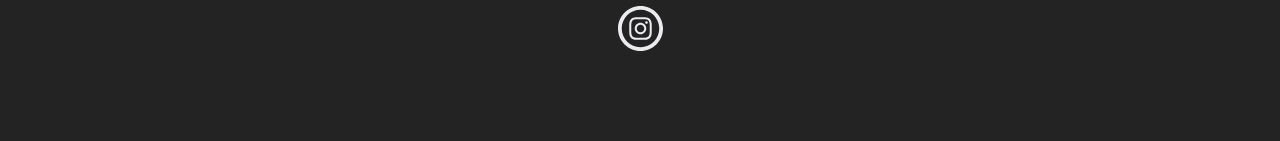
==== commit af6a4331: "yes" ====
--- a/index.html
+++ b/index.html
@@ -63,7 +63,7 @@
 
   <div class="introduction">
     <!-- <div class="content-L-main"> -->
-      <h1>TOM:UA Mission</h1>
+      <h1>TOM:UA</h1>
       <p>TOM:UA is commited to producing high-quality, easy to manufacture assisted living devices for disadvantaged or overlooked communities and individuals in the Tuscaloosa community.</p>
       <p class="p-tag">Our team is composed of engineering, medical, and business students, all working together to help our community.</p>
       <p class="p-tag">We have also partnered with several local and national non-profits to further motivate our efforts.</p>
--- a/css/master.css
+++ b/css/master.css
@@ -156,8 +156,8 @@
 
 .insta-div {
   display: block;
-  height: 5vmax;
-  width: 5vmax;
+  height: 5vmin;
+  width: 5vmin;
   fill: var(--l-grey);
   padding: 10px;
   margin: 20px auto;
@@ -165,8 +165,8 @@
 
 .insta-footer {
   fill: inherit;
-  height: 5vmax;
-  width: 5vmax;
+  height: 5vmin;
+  width: 5vmin;
 }
 
 .insta-div:hover {
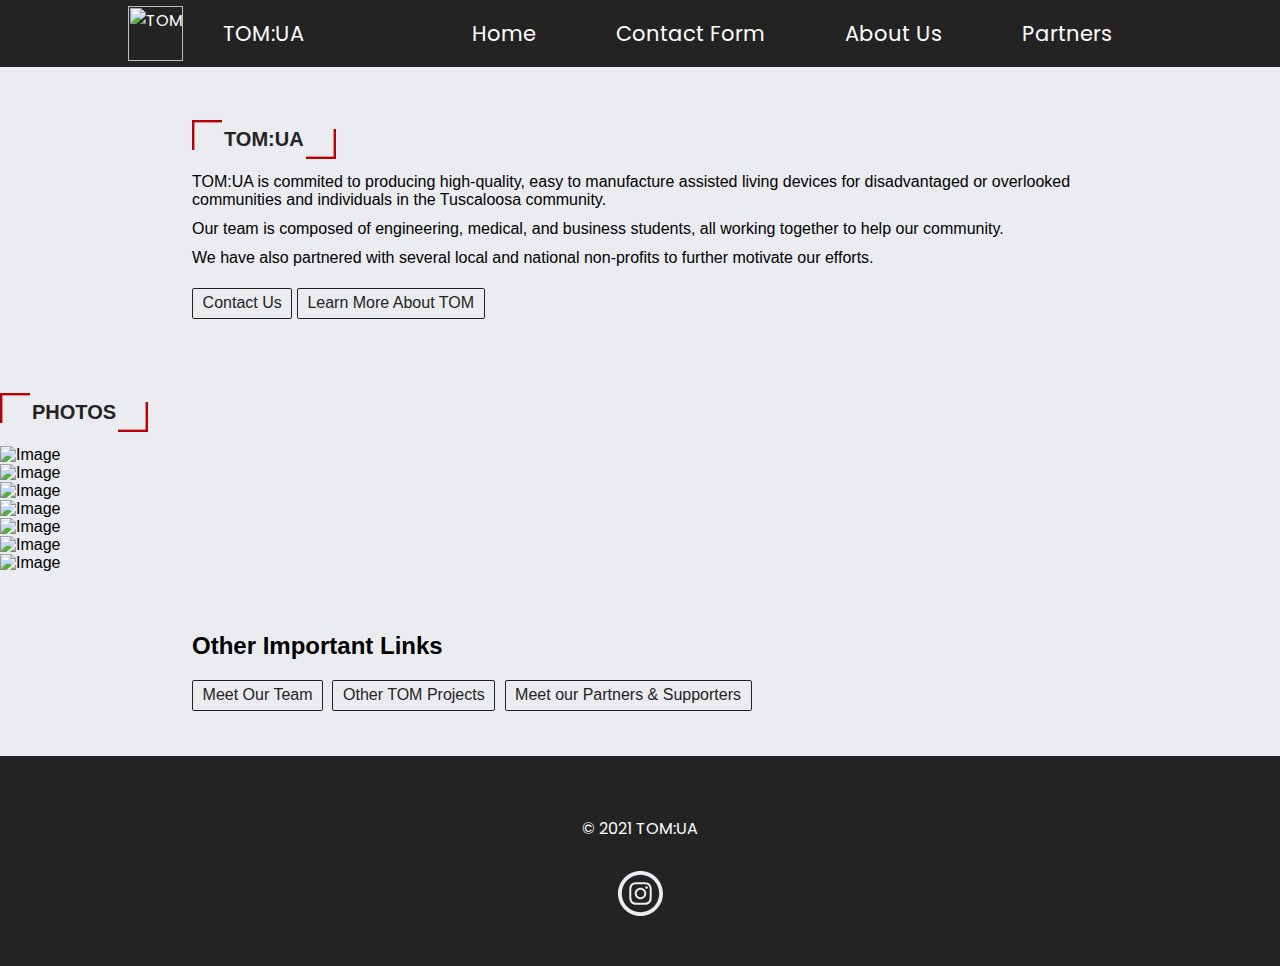
==== commit b4262256: "idk stuff" ====
--- a/index.html
+++ b/index.html
@@ -36,7 +36,7 @@
       <a href="contact.html">Contact Form</a>
       <a href="about.html">About Us</a>
       <!-- <a href="projects.html">Projects</a> -->
-      <!-- <a href="partners.html">Partners</a> -->
+      <a href="partners.html">Partners</a>
     </div>
   </div>
   <!-- End Hamborger Menu -->
@@ -54,7 +54,7 @@
       <a href="contact.html"><li class="nav-bar-item header-text">Contact Form</li></a>
       <a href="about.html"><li class="nav-bar-item header-text">About Us</li></a>
       <!-- <a href="projects.html"><li class="nav-bar-item header-text">Projects</li></a> -->
-      <!-- <a href="partners.html"><li class="nav-bar-item header-text">Partners</li></a> -->
+      <a href="partners.html"><li class="nav-bar-item header-text">Partners</li></a>
     </div>
   </div>
   <!-- End NavBar -->
@@ -78,17 +78,29 @@
 
   <div class="pictures-div">
     <h1 class="photos-header">Photos</h1>
-    <div class="main-carousel" data-flickity='{ "cellAlign": "left", "autoPlay": 1500, "pageDots": false, "prevNextButtons": true, "wrapAround": true, "groupCells": true, "lazyLoad": true, "imagesLoaded": true, "draggable": true}'>
+    <div class="main-carousel" data-flickity='{ "cellAlign": "left", "autoPlay": 3000, "pageDots": false, "prevNextButtons": true, "wrapAround": true, "groupCells": true, "lazyLoad": true, "imagesLoaded": true, "draggable": true}'>
+
       <div class="carousel-cell">
-        <img class="img" src="src/face-shield.jpg" alt="Image">
+        <img class="img"src="src/1.JPG" alt="Image">
       </div>
-
-      <!-- <div class="carousel-cell">
-        <img class="img"src="src/face-shield2.jpg" alt="Image">
-        <div class="overlay-flickity">
-          <p class="text">Atlanta Face Shield volunteer assembly session.</p>
-        </div>
-      </div> -->
+      <div class="carousel-cell">
+        <img class="img" src="src/2.jpg" alt="Image">
+      </div>
+      <div class="carousel-cell">
+        <img class="img" src="src/3.jpg" alt="Image">
+      </div>
+      <div class="carousel-cell">
+        <img class="img" src="src/4.jpg" alt="Image">
+      </div>
+      <div class="carousel-cell">
+        <img class="img" src="src/5.jpg" alt="Image">
+      </div>
+      <div class="carousel-cell">
+        <img class="img" src="src/8.jpg" alt="Image">
+      </div>
+      <div class="carousel-cell">
+        <img class="img" src="src/9.jpg" alt="Image">
+      </div>
     </div>
   </div>
 
@@ -97,7 +109,7 @@
       <h2>Other Important Links</h2>
       <a class="button centered-buttons" href="about.html">Meet Our Team</a>
       <a class="button centered-buttons" href="https://tomglobal.org/search">Other TOM Projects</a>
-      <!-- <a class="button centered-buttons" href="partners.html">Partners</a> -->
+      <a class="button centered-buttons" href="partners.html">Meet our Partners & Supporters</a>
     </div>
   </div>
 
--- a/css/navbar.css
+++ b/css/navbar.css
@@ -1,8 +1,75 @@
+/* Begin Hamborger */
+.hamburger {
+  font-family: Material Icons;
+  background-color: transparent;
+  color: white;
+  border: none;
+  font-size: 30px;
+  padding: 9px;
+  vertical-align: middle;
+  display: none;
+}
+
+.hamburger:focus {
+  outline: none;
+}
+
+.overlay {
+  /* Height & width depends on how you want to reveal the overlay (see JS below) */
+  height: 100%;
+  width: 0;
+  position: fixed; /* Stay in place */
+  z-index: 1; /* Sit on top */
+  left: 0;
+  top: 0;
+  background-color: var(--d-grey); /* Black fallback color */
+  overflow-x: hidden; /* Disable horizontal scroll */
+  transition: 0.5s; /* 0.5 second transition effect to slide in or slide down the overlay (height or width, depending on reveal) */
+}
+
+.overlay-content {
+  position: relative;
+  top: 25%; /* 25% from the top */
+  width: 100%; /* 100% width */
+  text-align: center; /* Centered text/links */
+  margin-top: 30px; /* 30px top margin to avoid conflict with the close button on smaller screens */
+}
+
+.overlay a:hover {
+  background-color: var(--l-grey);
+  color: var(--crimson);
+  transition: .5s;
+}
+
+.overlay a {
+  padding: 8px;
+  text-decoration: none;
+  font-size: 30px;
+  color: white;
+  display: block; /* Display block instead of inline */
+  transition: 0.3s; /* Transition effects on hover (color) */
+  margin-top: 21px;
+  padding: 11px 25px;
+  width: max-content;
+  margin:auto;
+  margin-top: 16px;
+  border-radius: 4px;
+}
+
+.overlay .closebtn {
+  position: absolute;
+  top: 20px;
+  right: 45px;
+  font-size: 60px;
+}
+/* End Hamborger */
+
 .nav-bar {
   background-color: #232323;
   color: white;
   height: max-content;
   white-space: nowrap;
+  font-family: "Poppins", sans-serif;
 
   height: auto;
   width: 80%;
@@ -17,8 +84,11 @@
   width: 30%;
 }
 
-.nav-bar img {
-  height: 10px;
+.logo {
+  height: 55px;
+  padding: 6px 0px;
+  display: inline-block;
+  vertical-align: middle;
 }
 
 .content-R {
@@ -33,6 +103,8 @@
   font-size: 21px;
   color: white;
   padding: 18px 40px;
+  display: inline-block;
+  vertical-align: middle;
 }
 
 .nav-bar-item {
@@ -53,3 +125,24 @@
   padding: 0px;
   text-decoration: none;
 }
+
+@media screen and (max-width: 1270px) {
+  .hamburger {
+    display: inline-block
+  }
+  .header-text {
+    display: none;
+  }
+  .nav-bar {
+    height: 67px;
+  }
+}
+
+@media screen and (max-height: 450px) {
+  .overlay a {font-size: 20px}
+  .overlay .closebtn {
+    font-size: 40px;
+    top: 15px;
+    right: 35px;
+  }
+}
--- a/css/master.css
+++ b/css/master.css
@@ -131,6 +131,33 @@
   height: 100%;
 }
 
+.nav-bar-item:hover {
+  background-color: #EBECF0;
+}
+
+.insta-div {
+  display: block;
+  height: 5vmin;
+  width: 5vmin;
+  fill: var(--l-grey);
+  padding: 10px;
+  margin: 20px auto -20px auto;
+}
+
+.insta-footer {
+  fill: inherit;
+  height: 5vmin;
+  width: 5vmin;
+}
+
+.insta-div:hover {
+  background-color: white;
+  fill: var(--d-grey);
+  border-radius: 50%;
+  border-style: solid;
+  border: 8px;
+}
+
 @media (max-width:1270px) {
   .content-L-main {
     display: block;
@@ -147,32 +174,8 @@
   h1 {
     font-size: 2em;
   }
-
+  .insta-div, .insta-footer {
+    height: 10.5vmin;
+    width: 10.5vmin;
+  }
 }
-
-.nav-bar-item:hover {
-  background-color: #EBECF0;
-}
-
-.insta-div {
-  display: block;
-  height: 5vmin;
-  width: 5vmin;
-  fill: var(--l-grey);
-  padding: 10px;
-  margin: 20px auto;
-}
-
-.insta-footer {
-  fill: inherit;
-  height: 5vmin;
-  width: 5vmin;
-}
-
-.insta-div:hover {
-  background-color: white;
-  fill: var(--d-grey);
-  border-radius: 50%;
-  border-style: solid;
-  border: 8px;
-}
